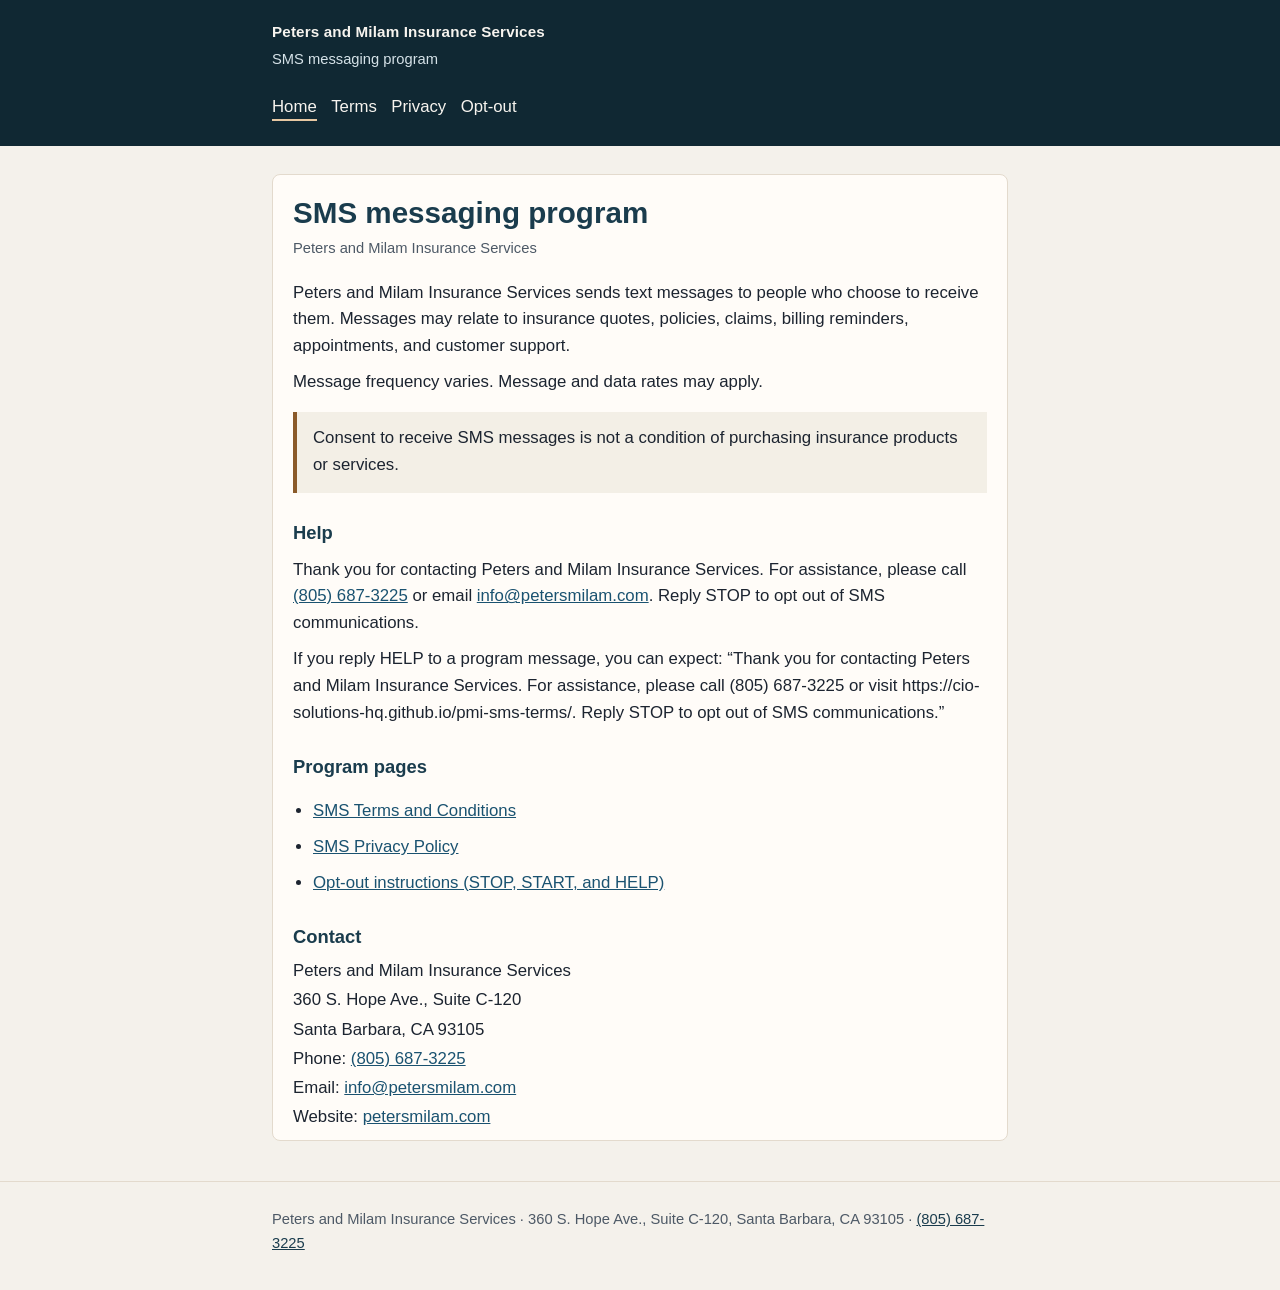
==== index.html @ 4fb94b6f "Publish SMS terms, privacy, and opt-out pages. Add the GitHub Pages files for the Peters and Milam I" ====
<!DOCTYPE html>
<html lang="en">
<head>
  <meta charset="utf-8">
  <meta name="viewport" content="width=device-width, initial-scale=1">
  <title>SMS Messaging Program | Peters and Milam Insurance Services</title>
  <meta name="description" content="SMS messaging program for Peters and Milam Insurance Services, including help, opt-out, terms, and privacy information.">
  <link rel="stylesheet" href="styles.css">
</head>
<body>
  <a class="skip" href="#content">Skip to content</a>
  <header class="site-header">
    <div class="header-inner">
      <p class="brand"><a href="index.html">Peters and Milam Insurance Services</a></p>
      <p class="tagline">SMS messaging program</p>
      <nav aria-label="Program pages">
        <ul>
          <li><a href="index.html" aria-current="page">Home</a></li>
          <li><a href="terms.html">Terms</a></li>
          <li><a href="privacy.html">Privacy</a></li>
          <li><a href="opt-out.html">Opt-out</a></li>
        </ul>
      </nav>
    </div>
  </header>
  <main id="content">
    <article class="panel">
      <h1>SMS messaging program</h1>
      <p class="updated">Peters and Milam Insurance Services</p>
      <p>Peters and Milam Insurance Services sends text messages to people who choose to receive them. Messages may relate to insurance quotes, policies, claims, billing reminders, appointments, and customer support.</p>
      <p>Message frequency varies. Message and data rates may apply.</p>
      <p class="notice">Consent to receive SMS messages is not a condition of purchasing insurance products or services.</p>

      <h2>Help</h2>
      <p>Thank you for contacting Peters and Milam Insurance Services. For assistance, please call <a href="tel:+18056873225">(805) 687-3225</a> or email <a href="mailto:info@petersmilam.com">info@petersmilam.com</a>. Reply STOP to opt out of SMS communications.</p>
      <p>If you reply HELP to a program message, you can expect: “Thank you for contacting Peters and Milam Insurance Services. For assistance, please call (805) 687-3225 or visit https://cio-solutions-hq.github.io/pmi-sms-terms/. Reply STOP to opt out of SMS communications.”</p>

      <h2>Program pages</h2>
      <ul>
        <li><a href="terms.html">SMS Terms and Conditions</a></li>
        <li><a href="privacy.html">SMS Privacy Policy</a></li>
        <li><a href="opt-out.html">Opt-out instructions (STOP, START, and HELP)</a></li>
      </ul>

      <h2>Contact</h2>
      <div class="contact">
        <p>Peters and Milam Insurance Services</p>
        <p>360 S. Hope Ave., Suite C-120</p>
        <p>Santa Barbara, CA 93105</p>
        <p>Phone: <a href="tel:+18056873225">(805) 687-3225</a></p>
        <p>Email: <a href="mailto:info@petersmilam.com">info@petersmilam.com</a></p>
        <p>Website: <a href="https://www.petersmilam.com/">petersmilam.com</a></p>
      </div>
    </article>
  </main>
  <footer class="site-footer">
    <div class="wrap">
      <p>Peters and Milam Insurance Services · 360 S. Hope Ave., Suite C-120, Santa Barbara, CA 93105 · <a href="tel:+18056873225">(805) 687-3225</a></p>
    </div>
  </footer>
</body>
</html>
---- styles.css ----
:root {
  --ink: #1c2430;
  --muted: #4d5966;
  --paper: #f4f1eb;
  --card: #fffcf8;
  --line: #e3dacd;
  --brand: #1a3c4d;
  --brand-deep: #102833;
  --link: #1a5270;
  --focus: #8a5a2a;
}

* {
  box-sizing: border-box;
}

html {
  scroll-behavior: smooth;
}

body {
  margin: 0;
  color: var(--ink);
  background: var(--paper);
  font-family: "Segoe UI", "Helvetica Neue", Helvetica, Arial, sans-serif;
  font-size: 1.05rem;
  line-height: 1.6;
}

a {
  color: var(--link);
}

a:hover {
  text-decoration: none;
}

a:focus-visible,
button:focus-visible {
  outline: 3px solid var(--focus);
  outline-offset: 3px;
}

.skip {
  position: absolute;
  left: 0.75rem;
  top: -4rem;
  background: var(--card);
  color: var(--ink);
  padding: 0.5rem 0.75rem;
  z-index: 2;
}

.skip:focus {
  top: 0.75rem;
}

.site-header {
  background: var(--brand-deep);
  color: #f7f4ef;
}

.site-header a {
  color: #f7f4ef;
}

.header-inner,
.site-footer .wrap,
main {
  width: min(46rem, calc(100% - 2rem));
  margin-inline: auto;
}

.header-inner {
  padding: 1.25rem 0 1rem;
}

.brand {
  margin: 0;
  font-size: 0.95rem;
  font-weight: 650;
  letter-spacing: 0.01em;
}

.brand a {
  text-decoration: none;
}

.tagline {
  margin: 0.2rem 0 0.9rem;
  color: #d5e2e8;
  font-size: 0.92rem;
}

nav ul {
  display: flex;
  flex-wrap: wrap;
  gap: 0.4rem 0.9rem;
  margin: 0;
  padding: 0;
  list-style: none;
}

nav a {
  text-decoration: none;
  border-bottom: 2px solid transparent;
  padding-bottom: 0.15rem;
}

nav a[aria-current="page"] {
  border-bottom-color: #e6c7a2;
}

main {
  padding: 1.75rem 0 2.5rem;
}

.panel {
  background: var(--card);
  border: 1px solid var(--line);
  border-radius: 8px;
  padding: 1.25rem 1.25rem 0.4rem;
}

h1 {
  margin: 0 0 0.4rem;
  font-size: 1.85rem;
  line-height: 1.2;
  color: var(--brand);
}

.updated {
  margin: 0 0 1.2rem;
  color: var(--muted);
  font-size: 0.92rem;
}

h2 {
  margin: 1.6rem 0 0.4rem;
  font-size: 1.15rem;
  color: var(--brand);
}

p,
li {
  margin: 0.55rem 0;
}

ul,
ol {
  padding-left: 1.25rem;
}

.notice {
  margin: 1rem 0;
  padding: 0.85rem 1rem;
  background: #f3efe6;
  border-left: 4px solid var(--focus);
}

.contact {
  margin-top: 0.4rem;
}

.contact p {
  margin: 0.15rem 0;
}

.site-footer {
  border-top: 1px solid var(--line);
  color: var(--muted);
  font-size: 0.92rem;
}

.site-footer .wrap {
  padding: 1.1rem 0 1.6rem;
}

.site-footer a {
  color: var(--brand);
}
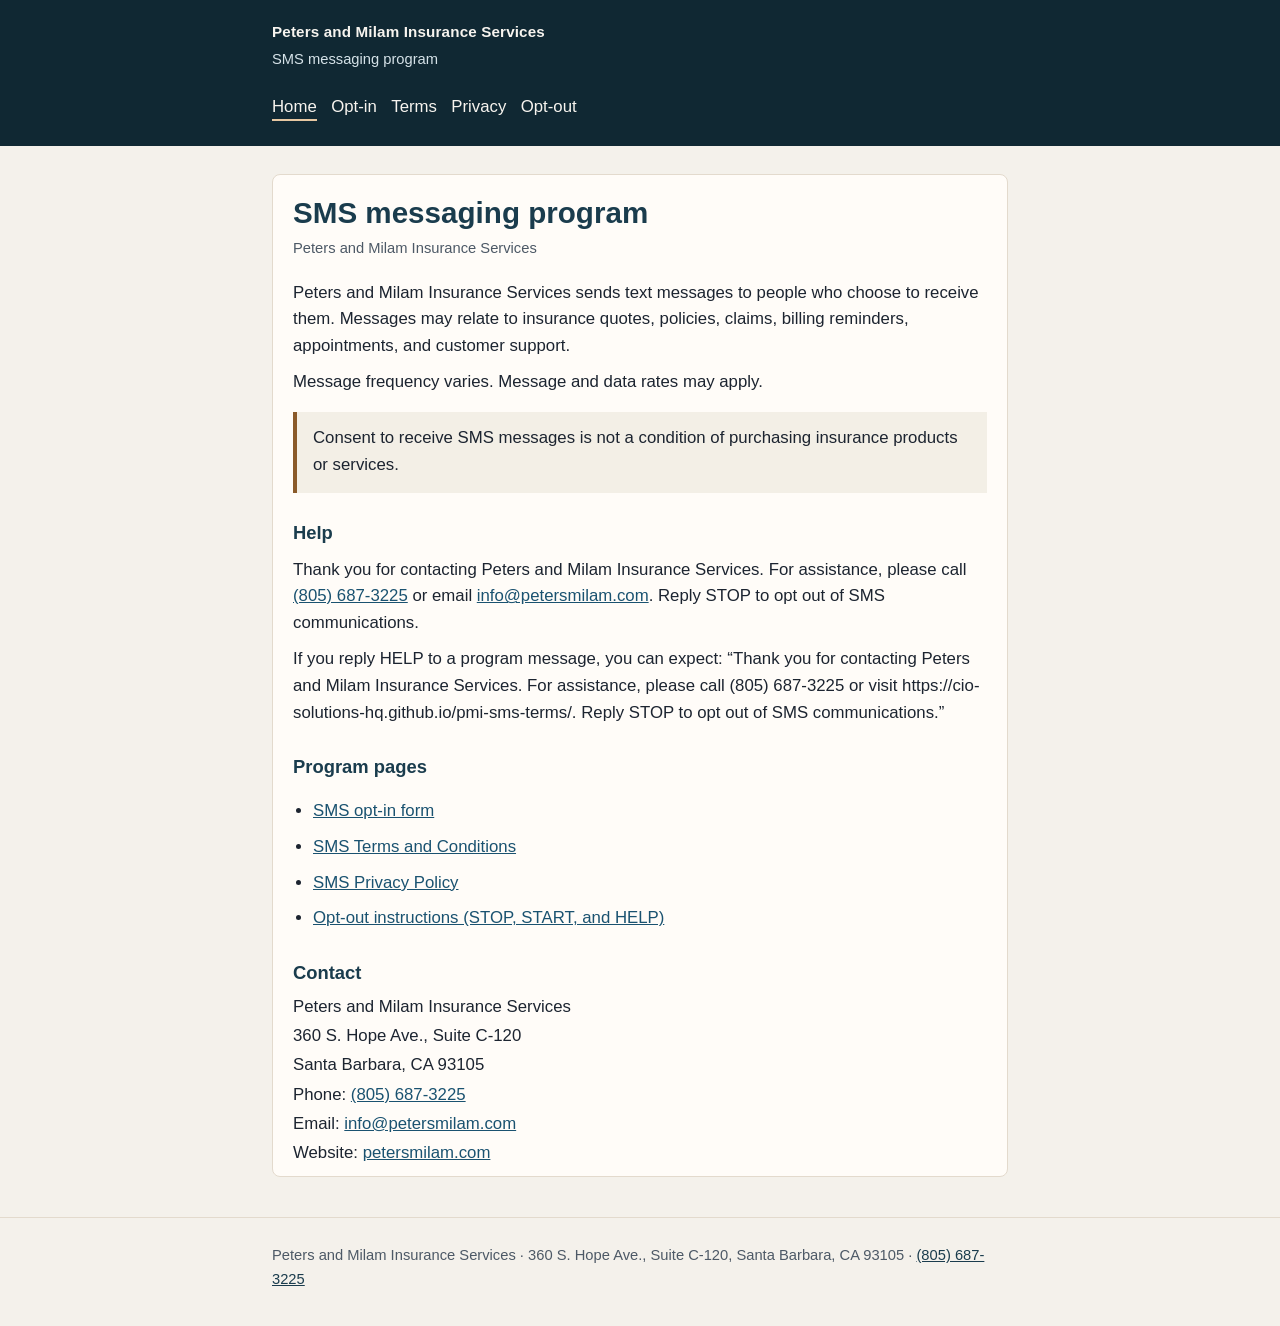
==== commit 4396b35c: "Add an SMS opt-in form for the Teams campaign. Microsoft rejected the call to action because the lin" ====
--- a/index.html
+++ b/index.html
@@ -16,6 +16,7 @@
       <nav aria-label="Program pages">
         <ul>
           <li><a href="index.html" aria-current="page">Home</a></li>
+          <li><a href="opt-in.html">Opt-in</a></li>
           <li><a href="terms.html">Terms</a></li>
           <li><a href="privacy.html">Privacy</a></li>
           <li><a href="opt-out.html">Opt-out</a></li>
@@ -37,6 +38,7 @@
 
       <h2>Program pages</h2>
       <ul>
+        <li><a href="opt-in.html">SMS opt-in form</a></li>
         <li><a href="terms.html">SMS Terms and Conditions</a></li>
         <li><a href="privacy.html">SMS Privacy Policy</a></li>
         <li><a href="opt-out.html">Opt-out instructions (STOP, START, and HELP)</a></li>
--- a/styles.css
+++ b/styles.css
@@ -179,3 +179,82 @@
 .site-footer a {
   color: var(--brand);
 }
+
+.optional,
+.hint {
+  color: var(--muted);
+  font-weight: 400;
+  font-size: 0.92rem;
+}
+
+.opt-in {
+  margin: 1.1rem 0 1.4rem;
+}
+
+.field {
+  margin: 0.95rem 0;
+}
+
+.field > label {
+  display: block;
+  font-weight: 650;
+  margin-bottom: 0.3rem;
+}
+
+.field input[type="text"],
+.field input[type="tel"] {
+  width: 100%;
+  max-width: 24rem;
+  font: inherit;
+  padding: 0.55rem 0.7rem;
+  border: 1px solid #c9bfb0;
+  border-radius: 6px;
+  background: #fff;
+}
+
+.check {
+  display: flex;
+  gap: 0.7rem;
+  align-items: flex-start;
+}
+
+.check input {
+  width: 1.15rem;
+  height: 1.15rem;
+  margin-top: 0.35rem;
+  flex: none;
+}
+
+.form-error {
+  min-height: 1.4rem;
+  margin: 0.4rem 0;
+  color: #8a2b1f;
+}
+
+button[type="submit"] {
+  font: inherit;
+  font-weight: 650;
+  color: #fff;
+  background: var(--brand);
+  border: 0;
+  border-radius: 6px;
+  padding: 0.7rem 1.05rem;
+  cursor: pointer;
+}
+
+button[type="submit"]:hover {
+  background: var(--brand-deep);
+}
+
+.confirmation {
+  margin: 1rem 0 1.4rem;
+  padding: 0.2rem 1rem 0.8rem;
+  background: #eef5f1;
+  border: 1px solid #b7d0c4;
+  border-radius: 8px;
+}
+
+.confirmation:focus {
+  outline: 3px solid var(--focus);
+  outline-offset: 3px;
+}
